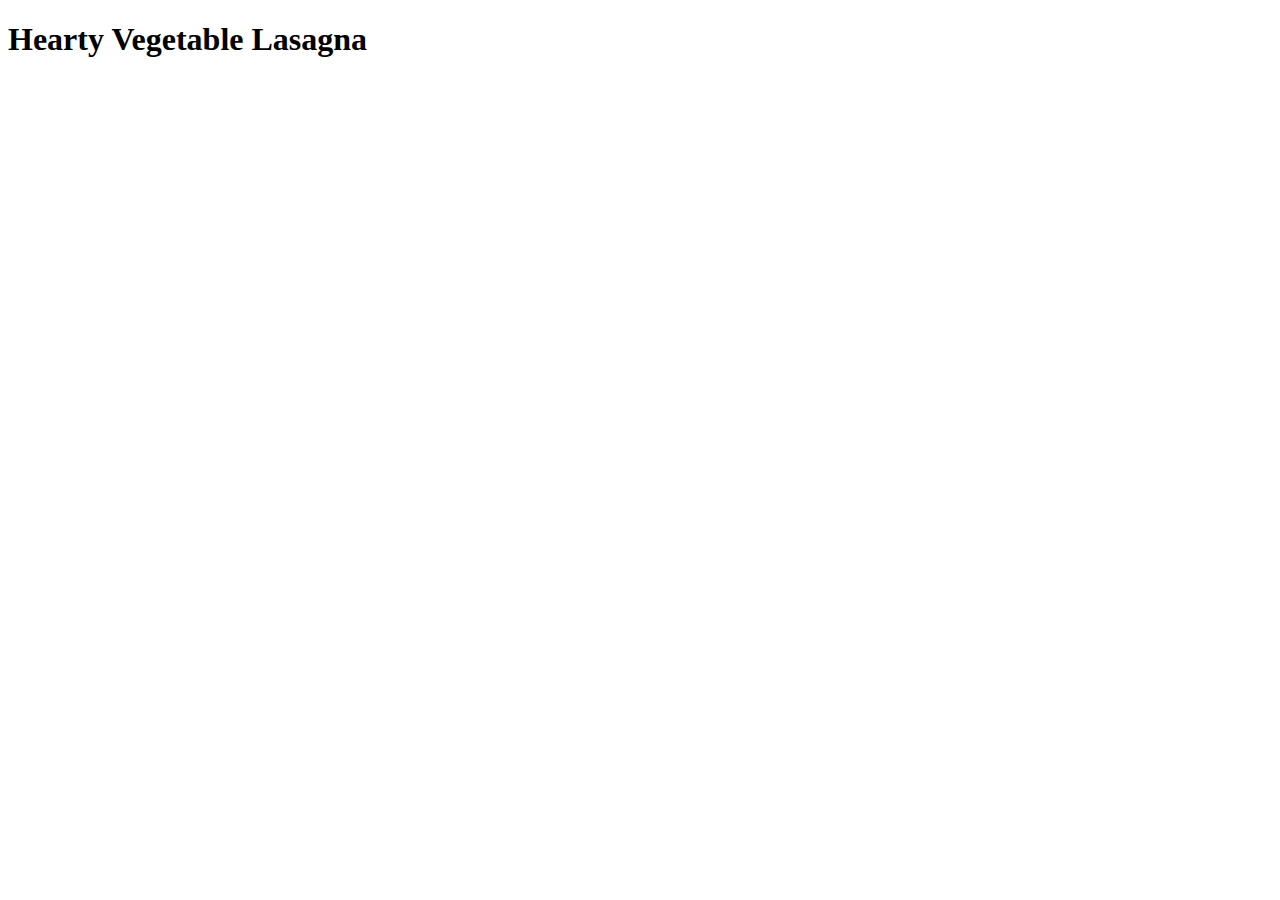
==== recipes/lasagna.html @ 4ba964c8 "added lasagna to the recipes" ====
<!DOCTYPE html>
<html>
<head>
    <meta charset='utf-8'>
    <meta http-equiv='X-UA-Compatible' content='IE=edge'>
    <title>hearty vegetable lasagna</title>
    <meta name='viewport' content='width=device-width, initial-scale=1'>
</head>
<body>
    <h1>Hearty Vegetable Lasagna</h1>
</body>
</html>
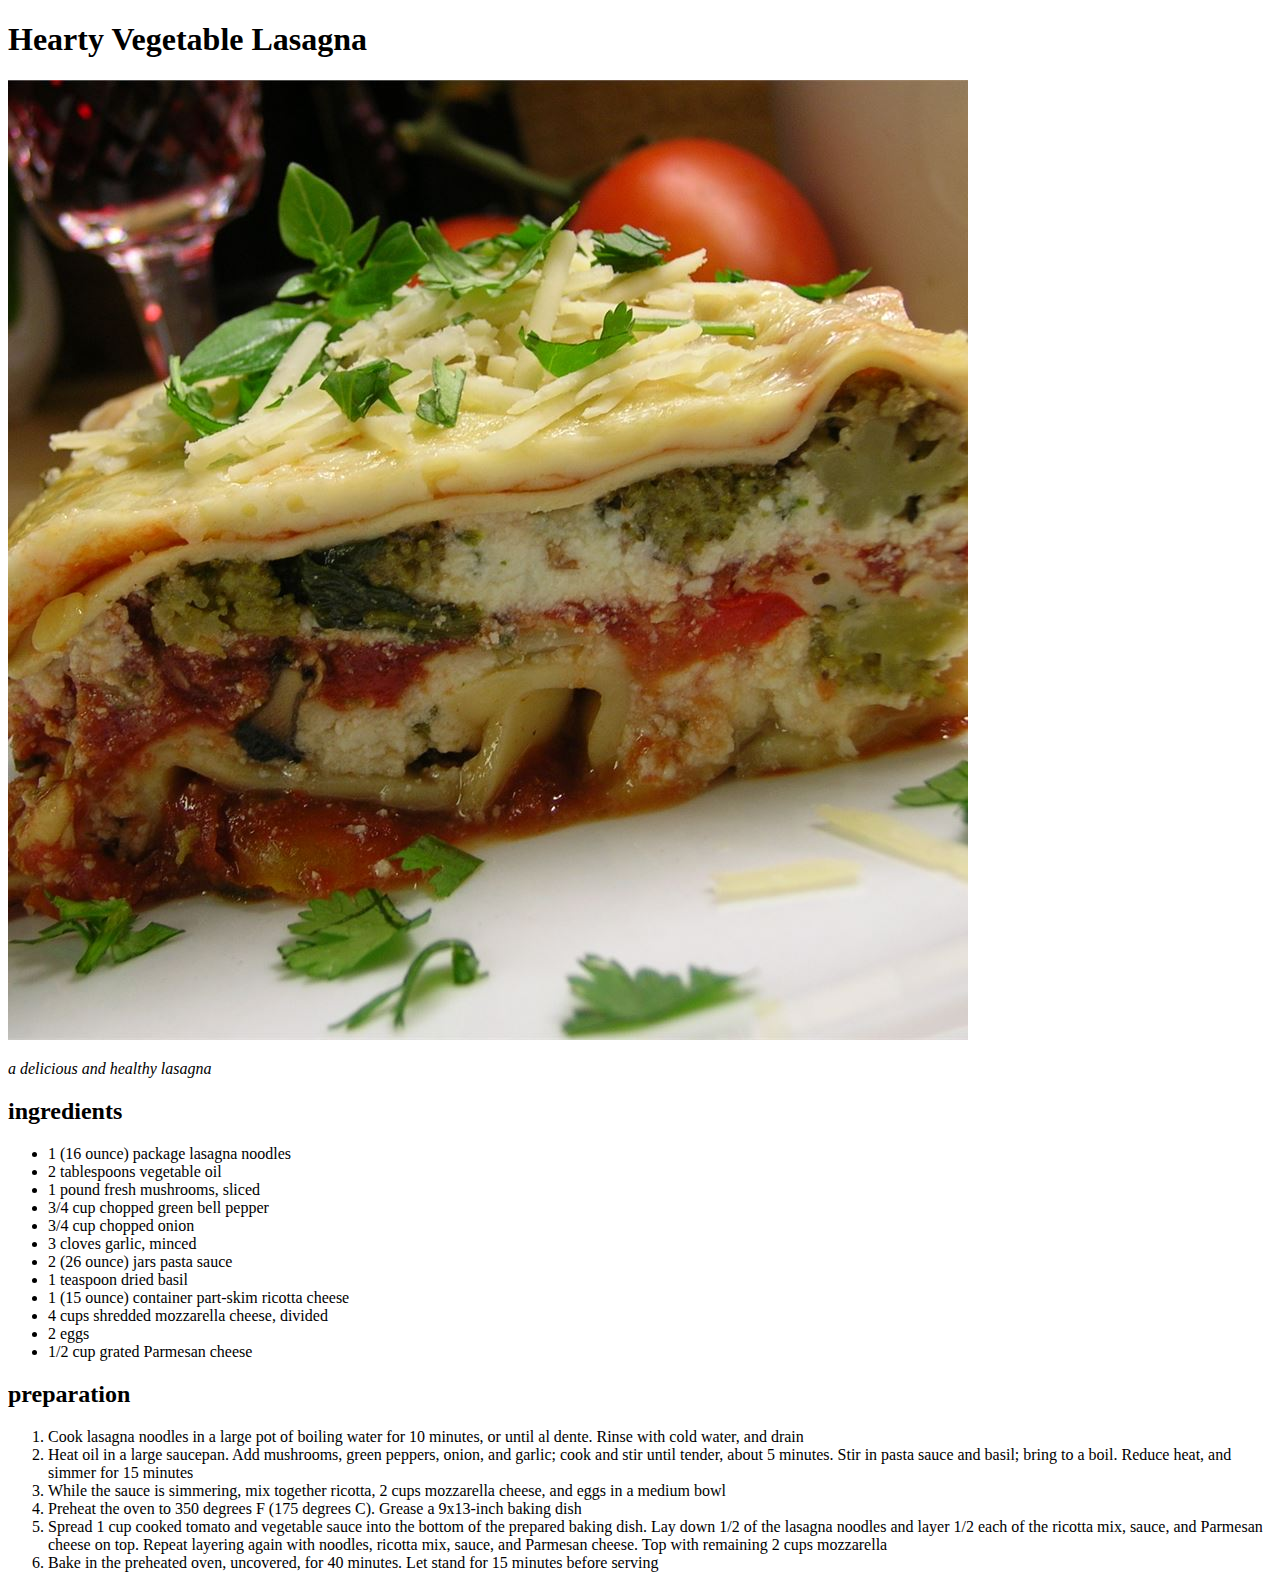
==== commit 689fb4ca: "add image ingredients and prep to lasagna" ====
--- a/recipes/lasagna.html
+++ b/recipes/lasagna.html
@@ -1,12 +1,46 @@
 <!DOCTYPE html>
 <html>
+
 <head>
     <meta charset='utf-8'>
     <meta http-equiv='X-UA-Compatible' content='IE=edge'>
     <title>hearty vegetable lasagna</title>
     <meta name='viewport' content='width=device-width, initial-scale=1'>
 </head>
+
 <body>
     <h1>Hearty Vegetable Lasagna</h1>
+    <img src="img/lasagna.jpeg" alt="lasagna">
+    <p><em>a delicious and healthy lasagna</em></p>
+    <h2>ingredients</h2>
+    <ul>
+        <li>1 (16 ounce) package lasagna noodles </li>
+        <li>2 tablespoons vegetable oil </li>
+        <li>1 pound fresh mushrooms, sliced </li>
+        <li>3/4 cup chopped green bell pepper </li>
+        <li>3/4 cup chopped onion</li>
+        <li>3 cloves garlic, minced </li>
+        <li>2 (26 ounce) jars pasta sauce </li>
+        <li>1 teaspoon dried basil </li>
+        <li>1 (15 ounce) container part-skim ricotta cheese </li>
+        <li>4 cups shredded mozzarella cheese, divided </li>
+        <li>2 eggs </li>
+        <li>1/2 cup grated Parmesan cheese </li>
+    </ul>
+    <h2>preparation</h2>
+    <ol>
+        <li>Cook lasagna noodles in a large pot of boiling water for 10 minutes, or until al dente. Rinse with cold
+            water, and drain</li>
+        <li>Heat oil in a large saucepan. Add mushrooms, green peppers, onion, and garlic; cook and stir until tender,
+            about 5 minutes. Stir in pasta sauce and basil; bring to a boil. Reduce heat, and simmer for 15 minutes</li>
+        <li>While the sauce is simmering, mix together ricotta, 2 cups mozzarella cheese, and eggs in a medium bowl</li>
+        <li>Preheat the oven to 350 degrees F (175 degrees C). Grease a 9x13-inch baking dish</li>
+        <li>Spread 1 cup cooked tomato and vegetable sauce into the bottom of the prepared baking dish. Lay down 1/2 of
+            the lasagna noodles and layer 1/2 each of the ricotta mix, sauce, and Parmesan cheese on top. Repeat
+            layering again with noodles, ricotta mix, sauce, and Parmesan cheese. Top with remaining 2 cups mozzarella
+        </li>
+        <li>Bake in the preheated oven, uncovered, for 40 minutes. Let stand for 15 minutes before serving</li>
+    </ol>
 </body>
+
 </html>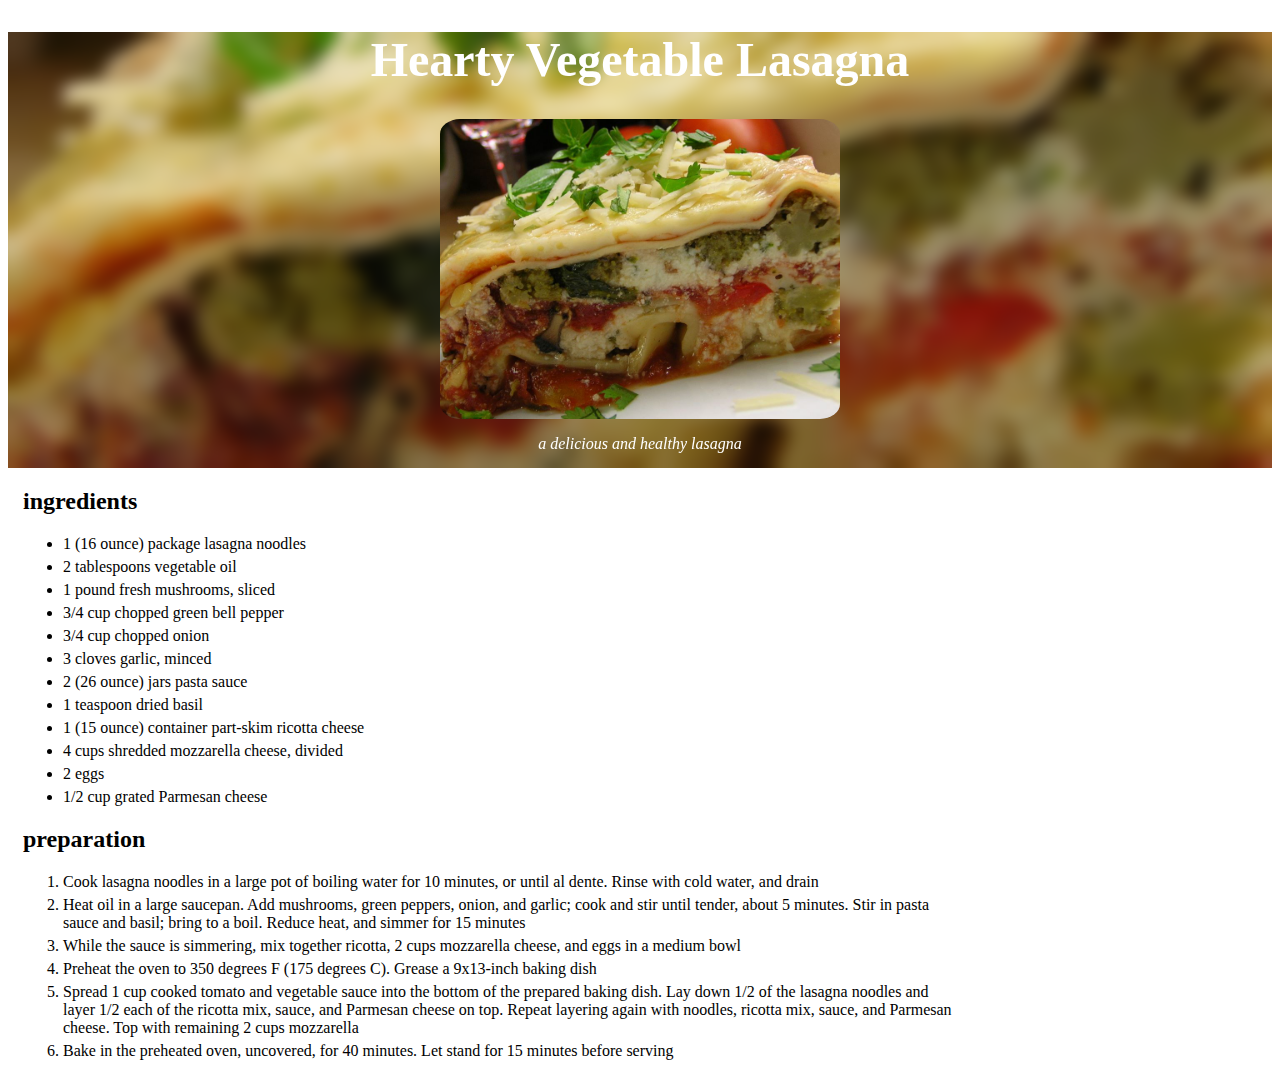
==== commit 21727a5c: "add basic style" ====
--- a/recipes/lasagna.html
+++ b/recipes/lasagna.html
@@ -6,12 +6,17 @@
     <meta http-equiv='X-UA-Compatible' content='IE=edge'>
     <title>hearty vegetable lasagna</title>
     <meta name='viewport' content='width=device-width, initial-scale=1'>
+    <link rel="stylesheet" href="recipes-style.css">
 </head>
 
 <body>
-    <h1>Hearty Vegetable Lasagna</h1>
-    <img src="img/lasagna.jpeg" alt="lasagna">
-    <p><em>a delicious and healthy lasagna</em></p>
+    <div id="bglasagna">  <!--background image  div takes all the presentation part of the recipe page-->
+        <div class="blur">  <!--a div with the blur effect is put in front of the backgropund image to make it blur (yes i know im repeating myself)-->
+        <h1>Hearty Vegetable Lasagna</h1>
+        <div id="imagelasagna"></div>  <!--contains the example image-->
+        <p class="subtitle"><em>a delicious and healthy lasagna</em></p>
+    </div>
+    </div>
     <h2>ingredients</h2>
     <ul>
         <li>1 (16 ounce) package lasagna noodles </li>
@@ -27,6 +32,7 @@
         <li>2 eggs </li>
         <li>1/2 cup grated Parmesan cheese </li>
     </ul>
+    <div class="instructions">
     <h2>preparation</h2>
     <ol>
         <li>Cook lasagna noodles in a large pot of boiling water for 10 minutes, or until al dente. Rinse with cold
@@ -41,6 +47,7 @@
         </li>
         <li>Bake in the preheated oven, uncovered, for 40 minutes. Let stand for 15 minutes before serving</li>
     </ol>
+</div>
 </body>
 
 </html>--- a/recipes/recipes-style.css
+++ b/recipes/recipes-style.css
@@ -0,0 +1,104 @@
+/*this stylesheet aplies to all the recipes*/
+
+body{
+    background-color: white;
+}
+
+h1{
+    text-align: center;
+    font-size: 300%;
+    color: white;
+}
+
+/*example image display */
+#imagelasagna{
+    width: 400px; /*container size*/
+    height: 300px;
+    overflow: hidden;  /*container posittion*/
+    margin-left: auto;
+    margin-right: auto;
+    border-radius: 5%; /*smooth borders*/
+    background-image: url(img/lasagna.jpeg); /*image*/
+    background-position: center; /*image position within the container*/
+    background-size: cover;
+}
+
+/*same as previous*/
+#imagemilanesa{
+    width: 400px;
+    height: 300px;
+    overflow: hidden;
+    margin-left: auto;
+    margin-right: auto;
+    border-radius: 5%;
+    background-image: url(img/milanesa.jpeg);
+    background-position: center;
+    background-size: cover;
+}
+
+/*same as previous*/
+#imagesmoothie{
+    width: 400px;
+    height: 300px;
+    overflow: hidden;
+    margin-left: auto;
+    margin-right: auto;
+    border-radius: 5%;
+    background-image: url(img/smoothie.jpeg);
+    background-position: center;
+    background-size: cover;
+}
+
+
+/*background image display*/
+#bglasagna{
+    background-image: url(img/lasagna.jpeg); /*image*/
+    background-position: center; /*image position*/
+    background-size: cover; /*image cover all the container*/
+    height: auto; /*container height*/
+}
+
+/*same as previous*/
+#bgmilanesa{
+    background-image: url(img/milanesa.jpeg);
+    background-position: center;
+    background-size: cover; 
+    height: auto;
+}
+
+/*same as previous*/
+#bgsmoothie{
+    background-image: url(img/smoothie.jpeg);
+    background-size: cover;
+    background-position: center;
+    height: auto;
+}
+
+/*blur effect is put in front of the background image in order to make it blur*/
+.blur{
+    background: rgba(255, 255, 255, 0,2);
+    backdrop-filter: blur(8px);
+    height: 100%;
+    width: 100%;
+}
+
+.subtitle{
+    color: white;
+    text-align: center;
+    padding-bottom: 15px;
+}
+
+li{
+    margin-bottom: 5px;
+}
+
+ul,
+ol,
+h2{
+    margin-left: 15px;
+}
+
+
+.instructions{
+    width: 75%;
+}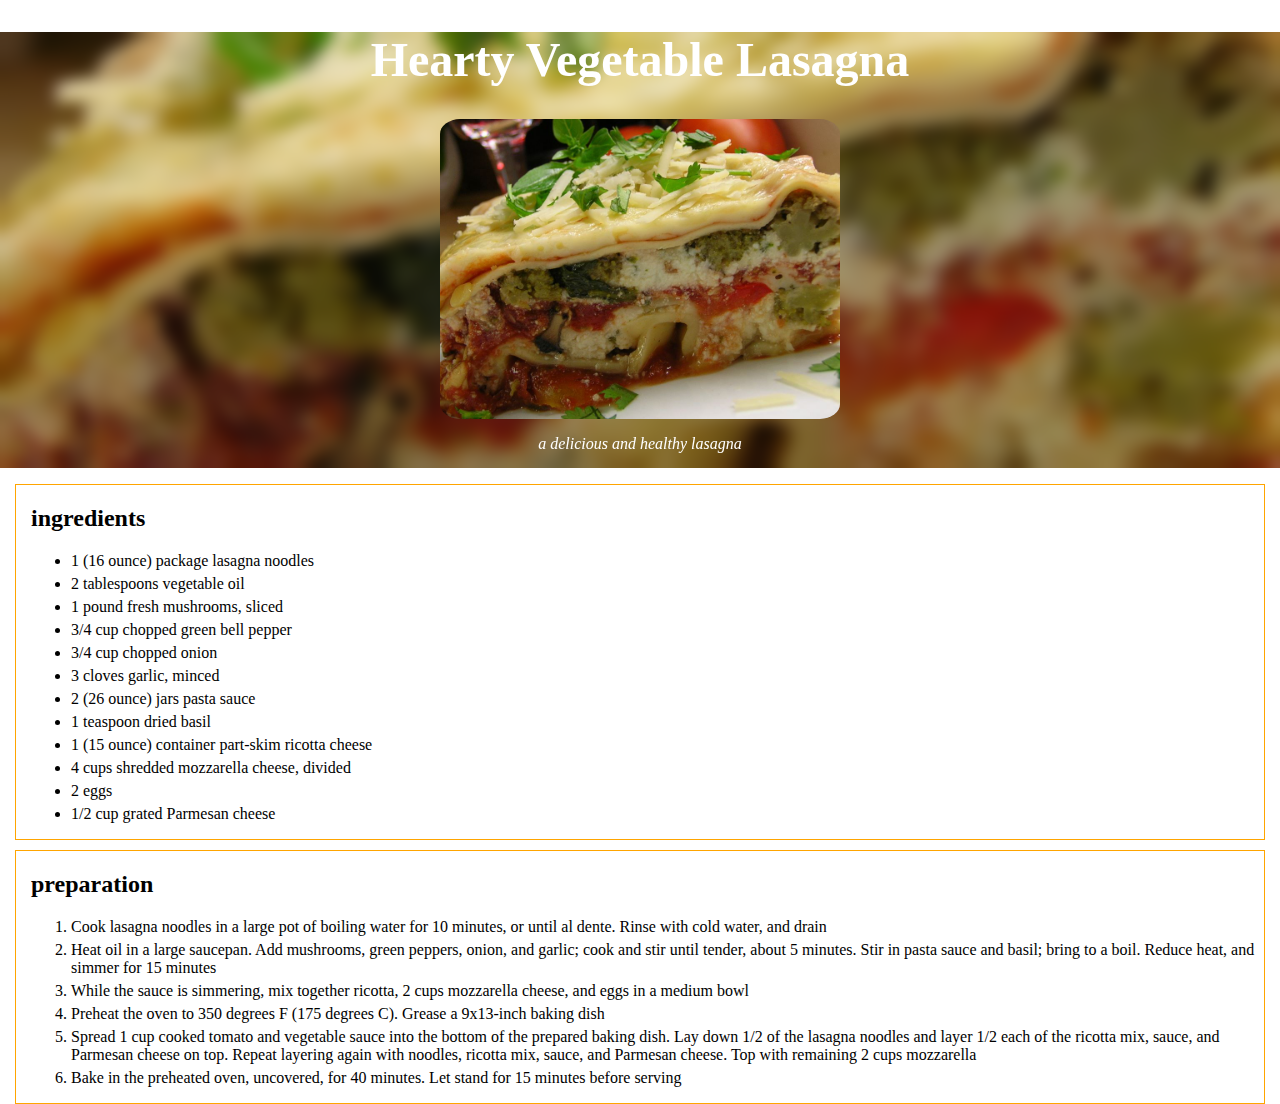
==== commit 60866cec: "add some more style" ====
--- a/recipes/lasagna.html
+++ b/recipes/lasagna.html
@@ -17,6 +17,8 @@
         <p class="subtitle"><em>a delicious and healthy lasagna</em></p>
     </div>
     </div>
+
+    <div class="ingredients">
     <h2>ingredients</h2>
     <ul>
         <li>1 (16 ounce) package lasagna noodles </li>
@@ -32,6 +34,7 @@
         <li>2 eggs </li>
         <li>1/2 cup grated Parmesan cheese </li>
     </ul>
+</div>
     <div class="instructions">
     <h2>preparation</h2>
     <ol>
--- a/recipes/recipes-style.css
+++ b/recipes/recipes-style.css
@@ -1,4 +1,8 @@
 /*this stylesheet aplies to all the recipes*/
+
+body{
+    margin: 0;   
+}
 
 body{
     background-color: white;
@@ -72,6 +76,7 @@
     background-size: cover;
     background-position: center;
     height: auto;
+
 }
 
 /*blur effect is put in front of the background image in order to make it blur*/
@@ -99,6 +104,11 @@
 }
 
 
-.instructions{
-    width: 75%;
-}+.instructions, .ingredients{
+    max-width: 100%;
+    margin-left: 15px;
+    margin-right: 15px;
+    border: 1px solid orange;
+    margin-top: 10px;
+}
+
